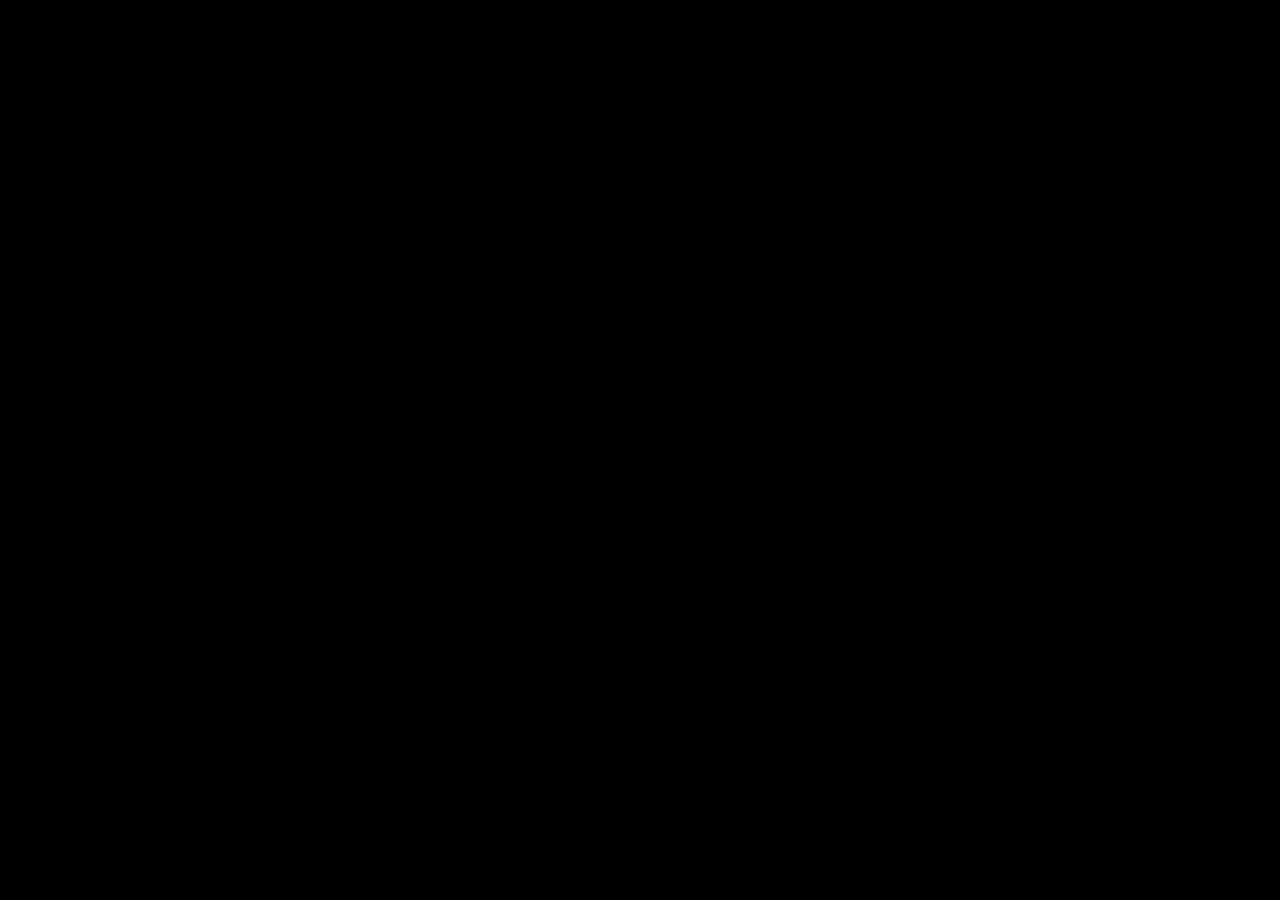
==== respuestas.html @ 0683e7be "se agrega un archivo de nombre respuestas.html" ====
<!DOCTYPE html>
<html lang="es">
<head>
    <meta charset="UTF-8">
    <meta http-equiv="X-UA-Compatible" content="IE=edge">
    <meta name="viewport" content="width=device-width, initial-scale=1.0">
    <title>Respuestas</title>
    <link rel="stylesheet" href="style.css">

    <link rel="preconnect" href="https://fonts.googleapis.com">
    <link rel="preconnect" href="https://fonts.gstatic.com" crossorigin>
    <link href="https://fonts.googleapis.com/css2?family=Kaushan+Script&display=swap" rel="stylesheet">

    <link rel="preconnect" href="https://fonts.googleapis.com">
    <link rel="preconnect" href="https://fonts.gstatic.com" crossorigin>
    <link href="https://fonts.googleapis.com/css2?family=Orbitron&display=swap" rel="stylesheet">

    <link rel="preconnect" href="https://fonts.googleapis.com">
    <link rel="preconnect" href="https://fonts.gstatic.com" crossorigin>
    <link href="https://fonts.googleapis.com/css2?family=Syne+Mono&display=swap" rel="stylesheet">

</head>
<body>
    
</body>
</html>
---- style.css ----
.titulo1{
    background-color: red;
    color: aqua;
    display: flex;
    justify-content: center;
    font-family: 'Kaushan Script', cursive;
}
.titulo2{
    font-family: 'Orbitron', sans-serif;
    font-size: 2rem; 
    color: chartreuse;
}
.lista1{
    font-family: 'Syne Mono', monospace;
}
.titulo3{
    font-family: 'Orbitron', sans-serif;
}
.contenedor{
    display: flex;
    justify-content: center;
}
button{
    background-color: deeppink;
    color: white;
}
body{
    background-color: black;
    color: white;
}
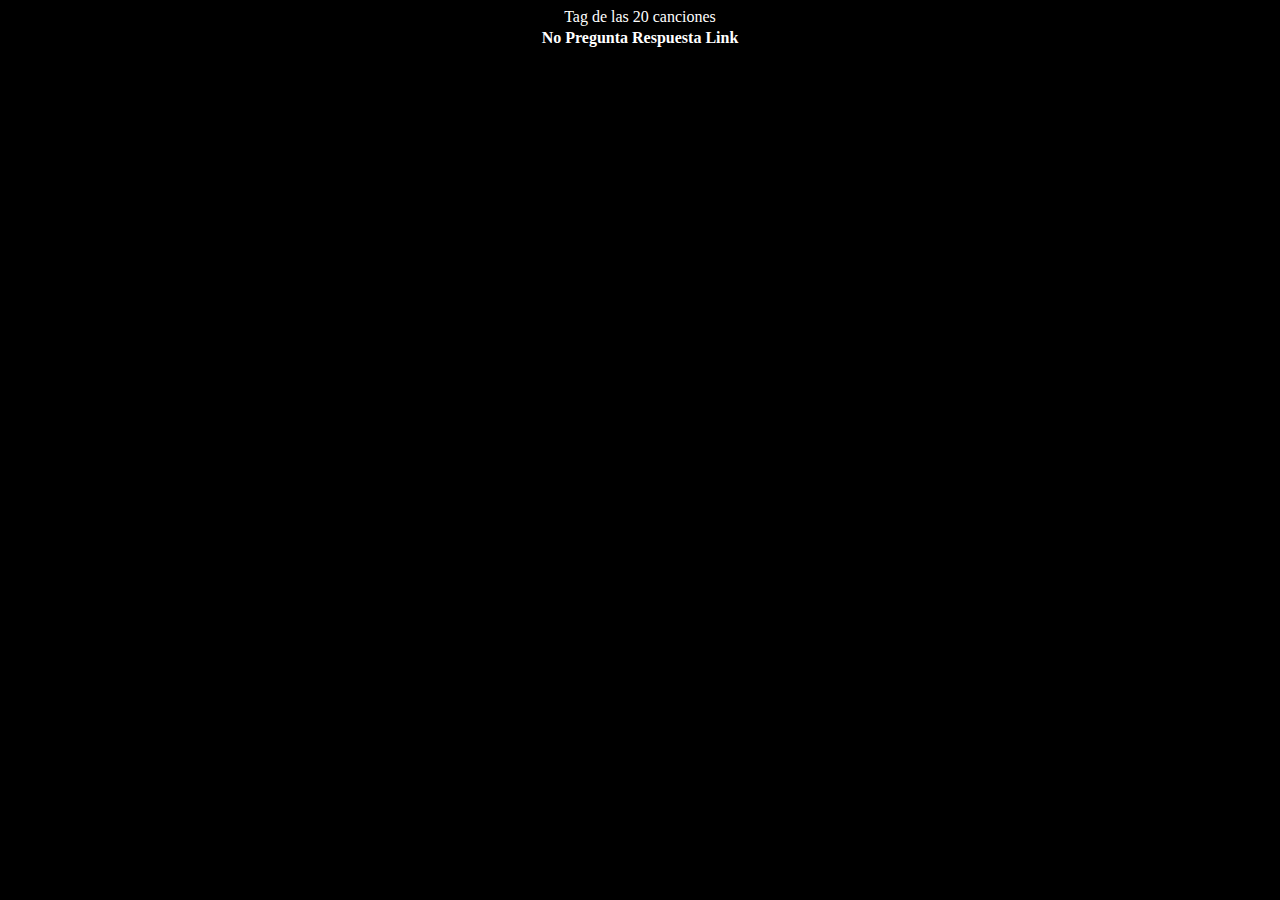
==== commit b8f0e2c7: "Se crea la tabla y un encabezado" ====
--- a/respuestas.html
+++ b/respuestas.html
@@ -21,6 +21,37 @@
 
 </head>
 <body>
-    
+    <center>
+        <table class="table">
+            <caption>Tag de las 20 canciones</caption>
+            <tr>
+                <thead>
+                    <th>No</th>
+                    <th>Pregunta</th>
+                    <th>Respuesta</th>
+                    <th>Link</th>
+                </thead>
+            </tr>
+            <tr></tr>
+            <tr></tr>
+            <tr></tr>
+            <tr></tr>
+            <tr></tr>
+            <tr></tr>
+            <tr></tr>
+            <tr></tr>
+            <tr></tr>
+            <tr></tr>
+            <tr></tr>
+            <tr></tr>
+            <tr></tr>
+            <tr></tr>
+            <tr></tr>
+            <tr></tr>
+            <tr></tr>
+            <tr></tr>
+            <tr></tr>
+        </table>
+    </center>
 </body>
 </html>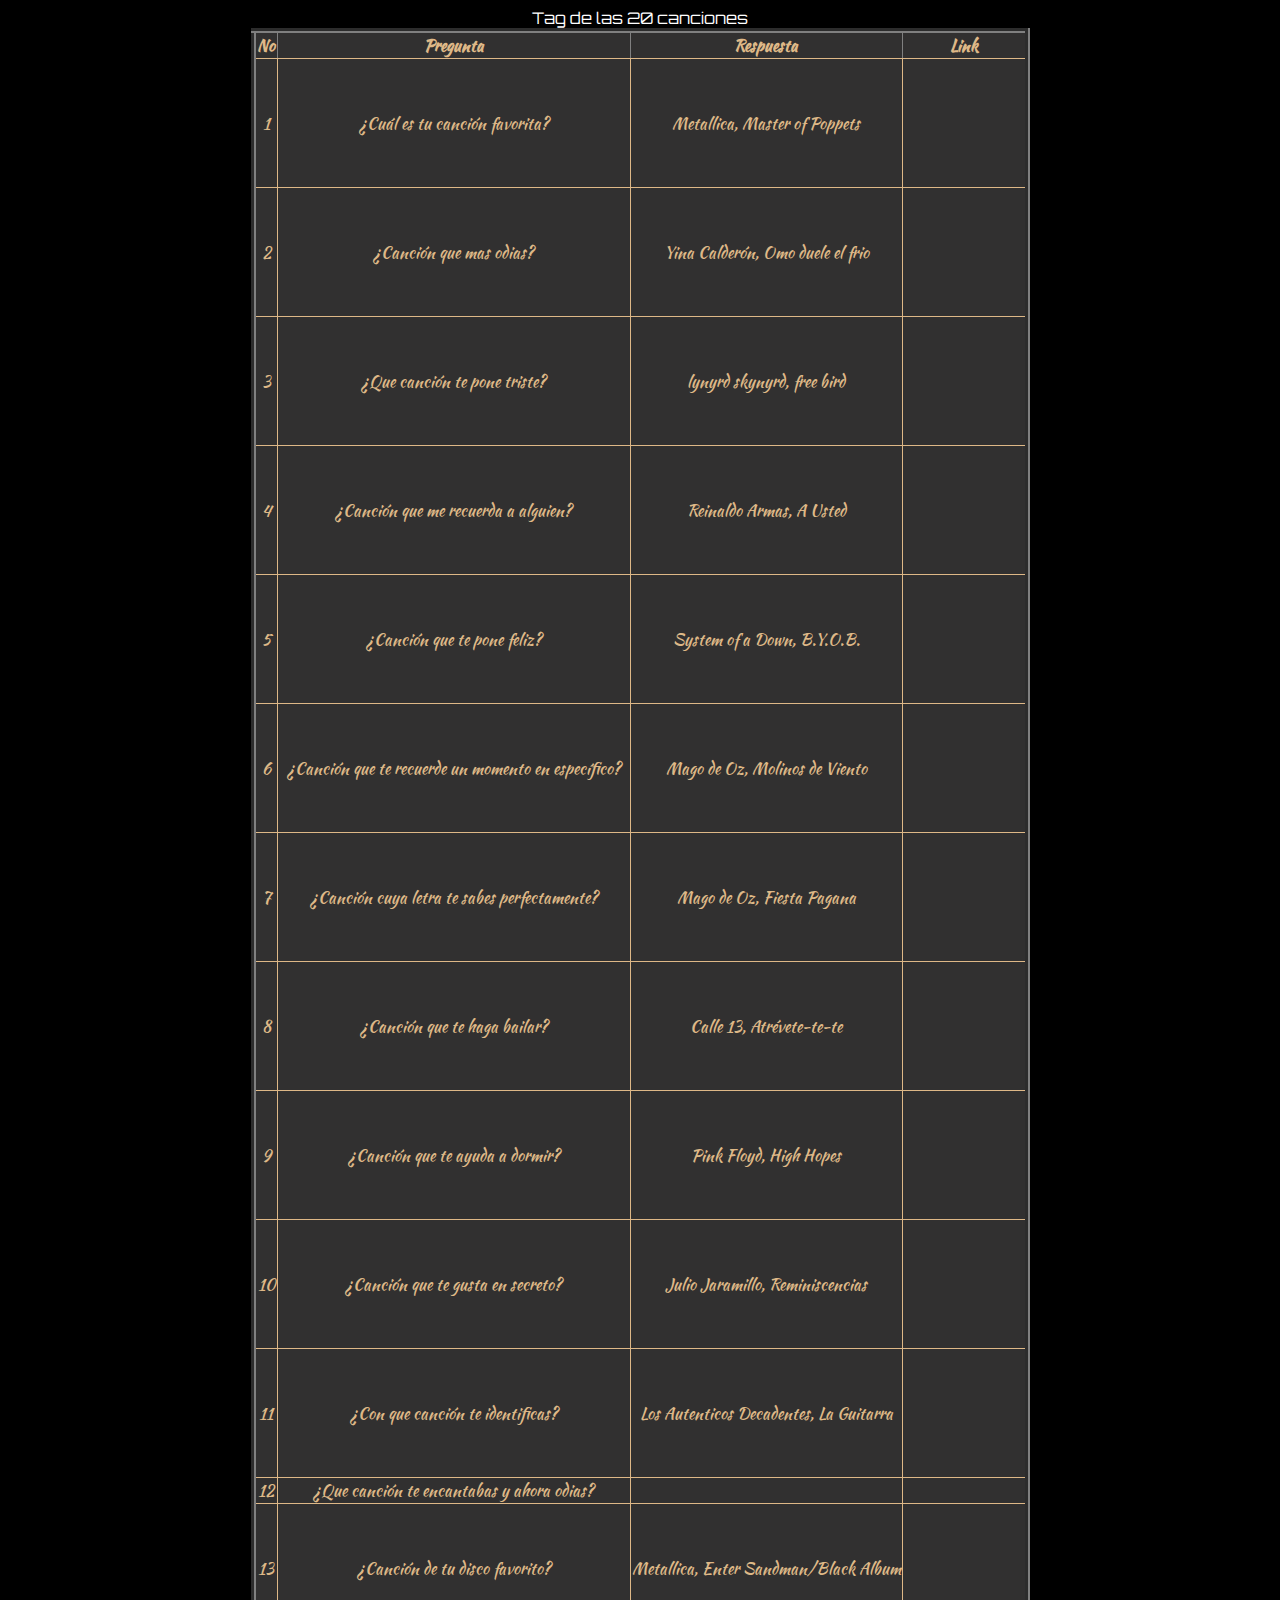
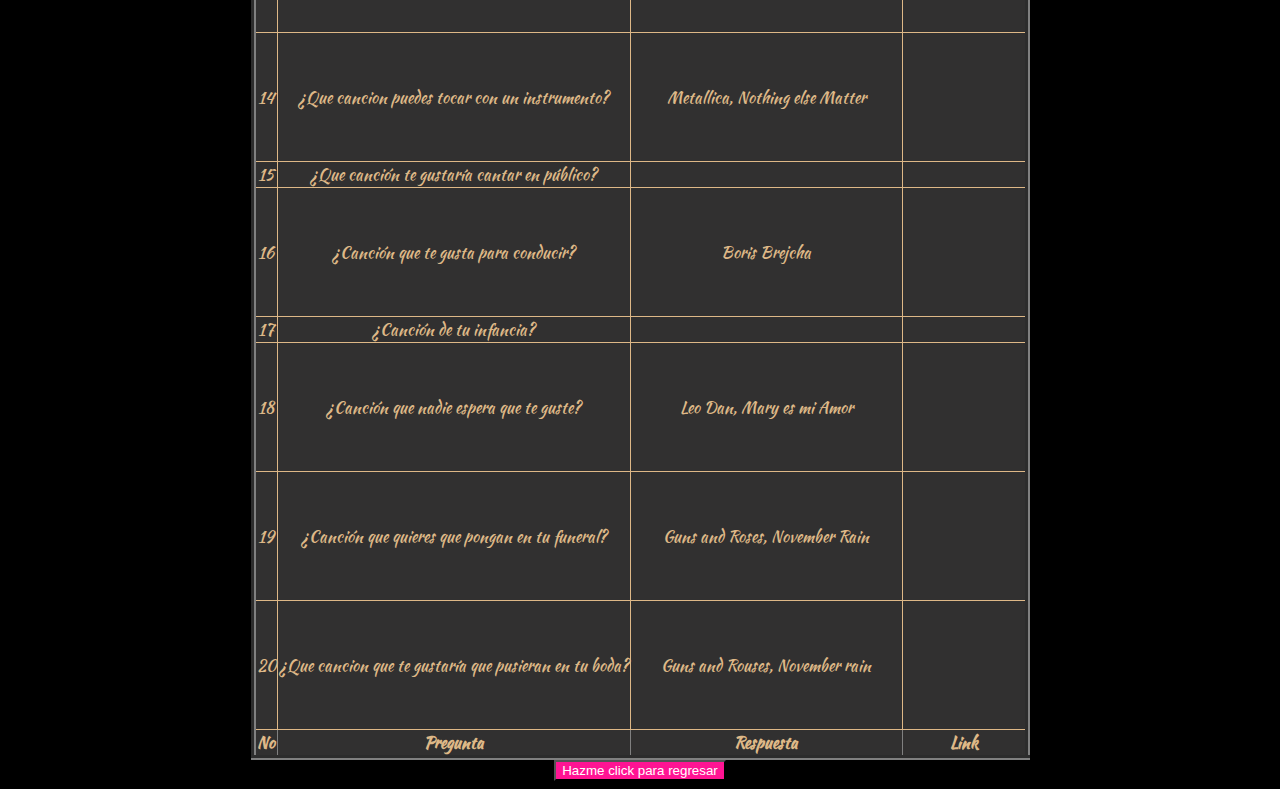
==== commit f1c4ca9b: "Elavoramos la tabla de canciones, le dimos estilos, anexamos canciones y configuramos la parte gráfi" ====
--- a/respuestas.html
+++ b/respuestas.html
@@ -22,36 +22,152 @@
 </head>
 <body>
     <center>
-        <table class="table">
+        <table class="table" border="5">
             <caption>Tag de las 20 canciones</caption>
-            <tr>
-                <thead>
+            <thead>
+                <tr>
                     <th>No</th>
                     <th>Pregunta</th>
                     <th>Respuesta</th>
                     <th>Link</th>
-                </thead>
-            </tr>
-            <tr></tr>
-            <tr></tr>
-            <tr></tr>
-            <tr></tr>
-            <tr></tr>
-            <tr></tr>
-            <tr></tr>
-            <tr></tr>
-            <tr></tr>
-            <tr></tr>
-            <tr></tr>
-            <tr></tr>
-            <tr></tr>
-            <tr></tr>
-            <tr></tr>
-            <tr></tr>
-            <tr></tr>
-            <tr></tr>
-            <tr></tr>
+                </tr>
+            </thead>
+            <tbody>
+                <tr>
+                    <td>1</td>
+                    <td>¿Cuál es tu canción favorita?</td>
+                    <td>Metallica, Master of Poppets</td>
+                    <td><iframe width="120" height="120" src="https://www.youtube.com/embed/E0ozmU9cJDg" title="YouTube video player" frameborder="0" allow="accelerometer; autoplay; clipboard-write; encrypted-media; gyroscope; picture-in-picture" allowfullscreen></iframe></td>
+                </tr>
+                <tr>
+                    <td>2</td>
+                    <td>¿Canción que mas odias?</td>
+                    <td>Yina Calderón, Omo duele el frio</td>
+                    <td><iframe width="120" height="120" src="https://www.youtube.com/embed/hpnuI1p7YDY" title="YouTube video player" frameborder="0" allow="accelerometer; autoplay; clipboard-write; encrypted-media; gyroscope; picture-in-picture" allowfullscreen></iframe></td>
+                </tr>
+                <tr>
+                    <td>3</td>
+                    <td>¿Que canción te pone triste?</td>
+                    <td>lynyrd skynyrd, free bird</td>
+                    <td><iframe width="120" height="120" src="https://www.youtube.com/embed/D0W1v0kOELA" title="YouTube video player" frameborder="0" allow="accelerometer; autoplay; clipboard-write; encrypted-media; gyroscope; picture-in-picture" allowfullscreen></iframe></td>
+                </tr>
+                <tr>
+                    <td>4</td>
+                    <td>¿Canción que me recuerda a alguien?</td>
+                    <td>Reinaldo Armas, A Usted</td>
+                    <td><iframe width="120" height="120" src="https://www.youtube.com/embed/SQG3nKp9CwY" title="YouTube video player" frameborder="0" allow="accelerometer; autoplay; clipboard-write; encrypted-media; gyroscope; picture-in-picture" allowfullscreen></iframe></td>
+                </tr>
+                <tr>
+                    <td>5</td>
+                    <td>¿Canción que te pone feliz?</td>
+                    <td>System of a Down, B.Y.O.B.</td>
+                    <td><iframe width="120" height=120" src="https://www.youtube.com/embed/zUzd9KyIDrM" title="YouTube video player" frameborder="0" allow="accelerometer; autoplay; clipboard-write; encrypted-media; gyroscope; picture-in-picture" allowfullscreen></iframe></td>
+                </tr>
+                <tr>
+                    <td>6</td>
+                    <td>¿Canción que te recuerde un momento en específico?</td>
+                    <td>Mago de Oz, Molinos de Viento</td>
+                    <td><iframe width="120" height="120" src="https://www.youtube.com/embed/zUzd9KyIDrM" title="YouTube video player" frameborder="0" allow="accelerometer; autoplay; clipboard-write; encrypted-media; gyroscope; picture-in-picture" allowfullscreen></iframe></td>
+                </tr>
+                <tr>
+                    <td>7</td>
+                    <td>¿Canción cuya letra te sabes perfectamente?</td>
+                    <td>Mago de Oz, Fiesta Pagana</td>
+                    <td><iframe width="120" height="120" src="https://www.youtube.com/embed/F3hweKQlhRk" title="YouTube video player" frameborder="0" allow="accelerometer; autoplay; clipboard-write; encrypted-media; gyroscope; picture-in-picture" allowfullscreen></iframe></td>
+                </tr>
+                <tr>
+                    <td>8</td>
+                    <td>¿Canción que te haga bailar?</td>
+                    <td>Calle 13, Atrévete-te-te</td>
+                    <td><iframe width="120" height="120" src="https://www.youtube.com/embed/HrfGMT43xy0" title="YouTube video player" frameborder="0" allow="accelerometer; autoplay; clipboard-write; encrypted-media; gyroscope; picture-in-picture" allowfullscreen></iframe></td>
+                </tr>
+                <tr>
+                    <td>9</td>
+                    <td>¿Canción que te ayuda a dormir?</td>
+                    <td>Pink Floyd, High Hopes</td>
+                    <td><iframe width="120" height="120" src="https://www.youtube.com/embed/7jMlFXouPk8" title="YouTube video player" frameborder="0" allow="accelerometer; autoplay; clipboard-write; encrypted-media; gyroscope; picture-in-picture" allowfullscreen></iframe></td>
+                </tr>
+                <tr>
+                    <td>10</td>
+                    <td>¿Canción que te gusta en secreto?</td>
+                    <td>Julio Jaramillo, Reminiscencias </td>
+                    <td><iframe width="120" height="120" src="https://www.youtube.com/embed/FpGief6BkFA" title="YouTube video player" frameborder="0" allow="accelerometer; autoplay; clipboard-write; encrypted-media; gyroscope; picture-in-picture" allowfullscreen></iframe></td>
+                </tr>
+                <tr>
+                    <td>11</td>
+                    <td>¿Con que canción te identificas?</td>
+                    <td>Los Autenticos Decadentes, La Guitarra</td>
+                    <td><iframe width="120" height="120" src="https://www.youtube.com/embed/tAGnKpE4NCI" title="YouTube video player" frameborder="0" allow="accelerometer; autoplay; clipboard-write; encrypted-media; gyroscope; picture-in-picture" allowfullscreen></iframe></td>
+                </tr>
+                <tr>
+                    <td>12</td>
+                    <td>¿Que canción te encantabas y ahora odias?</td>
+                    <td></td>
+                    <td></td>
+                </tr>
+                <tr>
+                    <td>13</td>
+                    <td>¿Canción de tu disco favorito?</td>
+                    <td>Metallica, Enter Sandman/Black Album</td>
+                    <td><iframe width="120" height="120" src="https://www.youtube.com/embed/CD-E-LDc384" title="YouTube video player" frameborder="0" allow="accelerometer; autoplay; clipboard-write; encrypted-media; gyroscope; picture-in-picture" allowfullscreen></iframe></td>
+                </tr>
+                <tr>
+                    <td>14</td>
+                    <td>¿Que cancion puedes tocar con un instrumento?</td>
+                    <td>Metallica, Nothing else Matter</td>
+                    <td><iframe width="120" height="120" src="https://www.youtube.com/embed/tAGnKpE4NCI" title="YouTube video player" frameborder="0" allow="accelerometer; autoplay; clipboard-write; encrypted-media; gyroscope; picture-in-picture" allowfullscreen></iframe></td>
+                </tr>
+                <tr>
+                    <td>15</td>
+                    <td>¿Que canción te gustaría cantar en público?</td>
+                    <td></td>
+                    <td></td>
+                </tr>
+                <tr>
+                    <td>16</td>
+                    <td>¿Canción que te gusta para conducir?</td>
+                    <td>Boris Brejcha</td>
+                    <td><iframe width="120" height="120" src="https://www.youtube.com/embed/mQSrjAhkNvg" title="YouTube video player" frameborder="0" allow="accelerometer; autoplay; clipboard-write; encrypted-media; gyroscope; picture-in-picture" allowfullscreen></iframe></td>
+                </tr>
+                <tr>
+                    <td>17</td>
+                    <td>¿Canción de tu infancia?</td>
+                    <td></td>
+                    <td></td>
+                </tr>
+                <tr>
+                    <td>18</td>
+                    <td>¿Canción que nadie espera que te guste?</td>
+                    <td>Leo Dan, Mary es mi Amor</td>
+                    <td><iframe width="120" height="120" src="https://www.youtube.com/embed/2XimL1HnxiQ" title="YouTube video player" frameborder="0" allow="accelerometer; autoplay; clipboard-write; encrypted-media; gyroscope; picture-in-picture" allowfullscreen></iframe></td>
+                </tr>
+                <tr>
+                    <td>19</td>
+                    <td>¿Canción que quieres que pongan en tu funeral?</td>
+                    <td>Guns and Roses, November Rain</td>
+                    <td><iframe width="120" height="120" src="https://www.youtube.com/embed/iA2Sc5DMQgw" title="YouTube video player" frameborder="0" allow="accelerometer; autoplay; clipboard-write; encrypted-media; gyroscope; picture-in-picture" allowfullscreen></iframe></td>
+                </tr>
+                <tr>
+                    <td>20</td>
+                    <td>¿Que cancion que te gustaría que pusieran en tu boda?</td>
+                    <td>Guns and Rouses, November rain</td>
+                    <td><iframe width="120" height="120" src="https://www.youtube.com/embed/btPJPFnesV4" title="YouTube video player" frameborder="0" allow="accelerometer; autoplay; clipboard-write; encrypted-media; gyroscope; picture-in-picture" allowfullscreen></iframe></td>
+                </tr>
+            </tbody>
+            <tfoot>
+                <tr>
+                    <th>No</th>
+                    <th>Pregunta</th>
+                    <th>Respuesta</th>
+                    <th>Link</th>
+                </tr>
+            </tfoot>
         </table>
     </center>
+    <div class="contenedor">
+        <a href="index.html">
+            <button>Hazme click para regresar</button>
+        </a>
+    </div>
 </body>
 </html>--- a/style.css
+++ b/style.css
@@ -24,6 +24,29 @@
     background-color: deeppink;
     color: white;
 }
+.table{
+    border-collapse: collapse;
+}
+.table td{
+    border: 1px solid;
+    text-align: center;
+}
+.table th:hover{
+    color: black;
+    background-color: white;
+}
+.table tr{
+    color: burlywood;
+    background-color: rgb(49, 48, 48);
+    font-family: 'Kaushan Script', cursive;
+}
+caption{
+    font-family: 'Orbitron', sans-serif;
+}
+.table td:hover{
+    color: white;
+    background-color: gray;
+}
 body{
     background-color: black;
     color: white;
